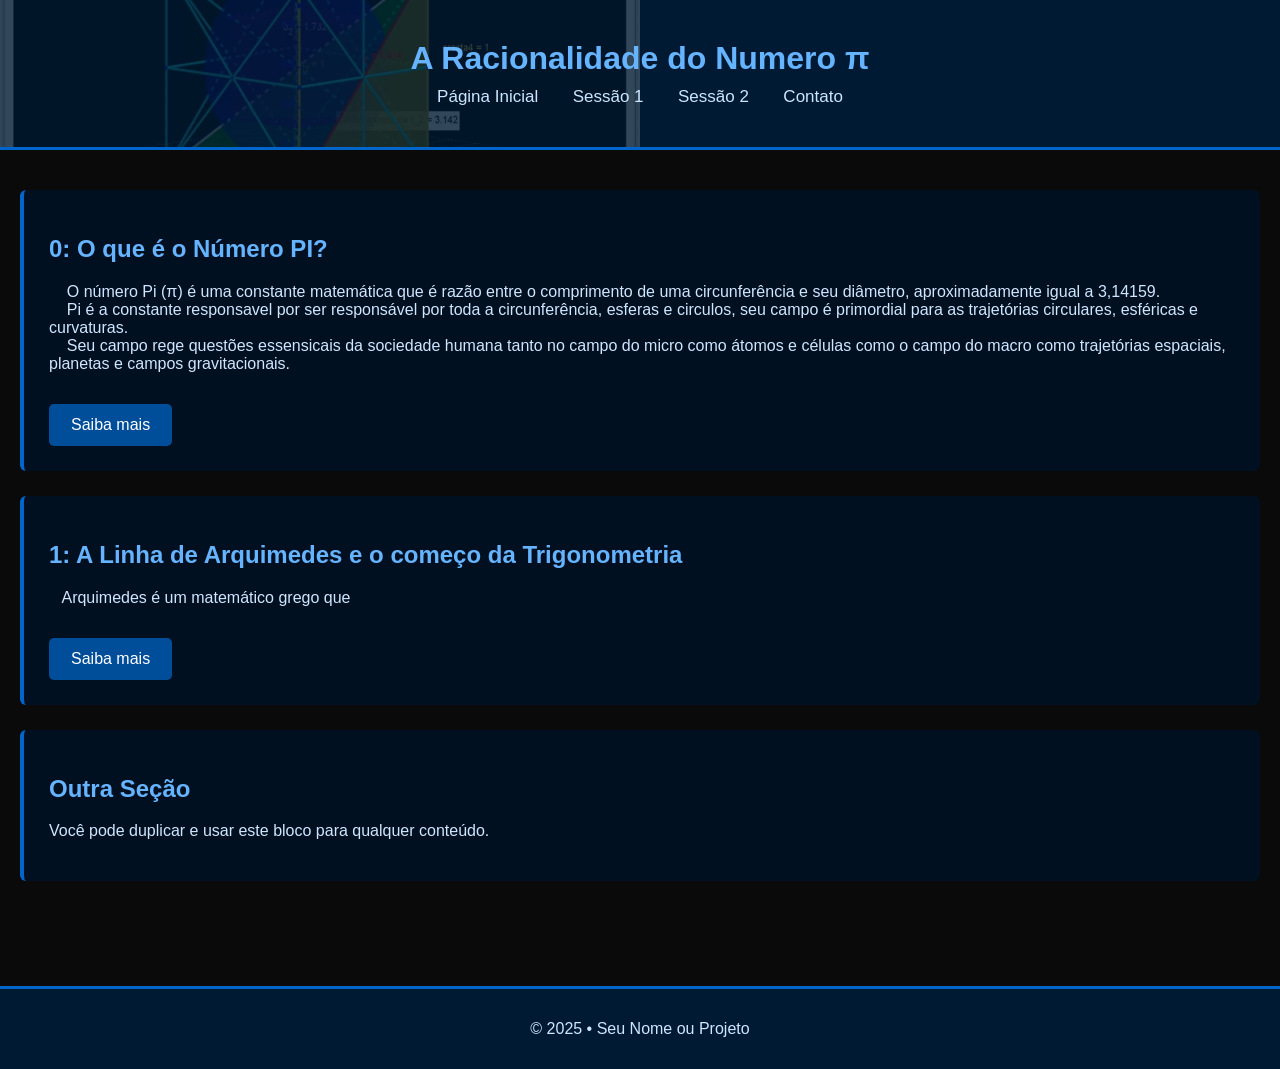
==== mais_conteudo/maisconteudo.html @ db9cf369 "Add files via upload" ====
<!DOCTYPE html>
<html lang="pt-BR">

<head>
    <meta charset="UTF-8">
    <meta name="viewport" content="width=device-width, initial-scale=1.0">
    <title>Mais Coteudo</title>
    <link rel="stylesheet" href="conteudo.css">
</head>

<body>

    <!-- CABEÇALHO -->
    <header>
        <h1>A Racionalidade do Numero π</h1>
        <nav>
            <a href="../index.html">Página Inicial</a>
            <a href="#">Sessão 1</a>
            <a href="#">Sessão 2</a>
            <a href="#">Contato</a>
        </nav>
    </header>

    <!-- CONTEÚDO PRINCIPAL -->
    <main>

    <section class="secao">
            <h2>0: O que é o Número PI?</h2>
            <p>
                &nbsp &nbsp O número Pi (π) é uma constante matemática que é razão entre o comprimento de uma circunferência e seu diâmetro, aproximadamente igual a 3,14159.<br>
                &nbsp &nbsp Pi é a constante responsavel por ser responsável por toda a circunferência, esferas e circulos, seu campo é primordial para as trajetórias circulares, esféricas e curvaturas. <br>
                &nbsp &nbsp Seu campo rege questões essensicais da sociedade humana tanto no campo do micro como átomos e células como o campo do macro como trajetórias espaciais, planetas e campos gravitacionais.  
            </p>
            <button class="btn">Saiba mais</button>
        </section>

        <section class="secao">
            <h2>1: A Linha de Arquimedes e o começo da Trigonometria</h2>
            <p>
                &nbsp&nbsp Arquimedes é um matemático grego que 
            </p>
            <button class="btn">Saiba mais</button>
        </section>

        <section class="secao">
            <h2>Outra Seção</h2>
            <p>
                Você pode duplicar e usar este bloco para qualquer conteúdo.
            </p>
        </section>

    </main>

    <!-- RODAPÉ -->
    <footer>
        <p>&copy; 2025 • Seu Nome ou Projeto</p>
    </footer>

</body>
</html>
---- mais_conteudo/conteudo.css ----
/* ESTILO GERAL */
body {
    margin: 0;
    font-family: Arial, sans-serif;
    background-color: #0a0a0a;
    color: #d0e6ff;
}
/* BACKGROUND OPACIDADE BAIXA*/
header {
    position: relative;
    background-color: #001a33; /* fundo base */
    color: #66b3ff;
    padding: 40px 20px;
    text-align: center;
    overflow: hidden; /* garante que elementos não saiam do header */
    border-bottom: 3px solid #0066cc;
}
header::before {
    content: "";
    position: absolute;
    top: 0;
    left: 0;
    width: 50%;
    height: 100%;
    background-image: url('../img/pitagoras-bg-2.webp'); /* WebP funciona normalmente */
    background-size: cover;
    background-position: left center;
    opacity: 0.2;
    z-index: 0;
}


header h1 {
    color: #66b3ff;
    margin: 0 0 10px;
    z-index: 1;
    position: relative;
}

/* NAVBAR */
nav a {
    color: #cce6ff;
    margin: 0 15px;
    text-decoration: none;
    font-size: 17px;
    z-index: 1;
    position: relative;
}

nav a:hover {
    color: #66b3ff;
}

/* SEÇÕES */
main {
    padding: 40px 20px;
}

.secao {
    background-color: #001020;
    padding: 25px;
    margin-bottom: 25px;
    border-left: 4px solid #0066cc;
    border-radius: 6px;
}

.secao h2 {
    color: #66b3ff;
}

/* BOTÕES */
.btn {
    margin-top: 15px;
    padding: 12px 22px;
    font-size: 16px;
    background-color: #004d99;
    color: white;
    border: none;
    border-radius: 5px;
    cursor: pointer;
}

.btn:hover {
    background-color: #0066cc;
}

/* RODAPÉ */
footer {
    background-color: #001a33;
    text-align: center;
    padding: 15px;
    border-top: 3px solid #0066cc;
    margin-top: 40px;
}
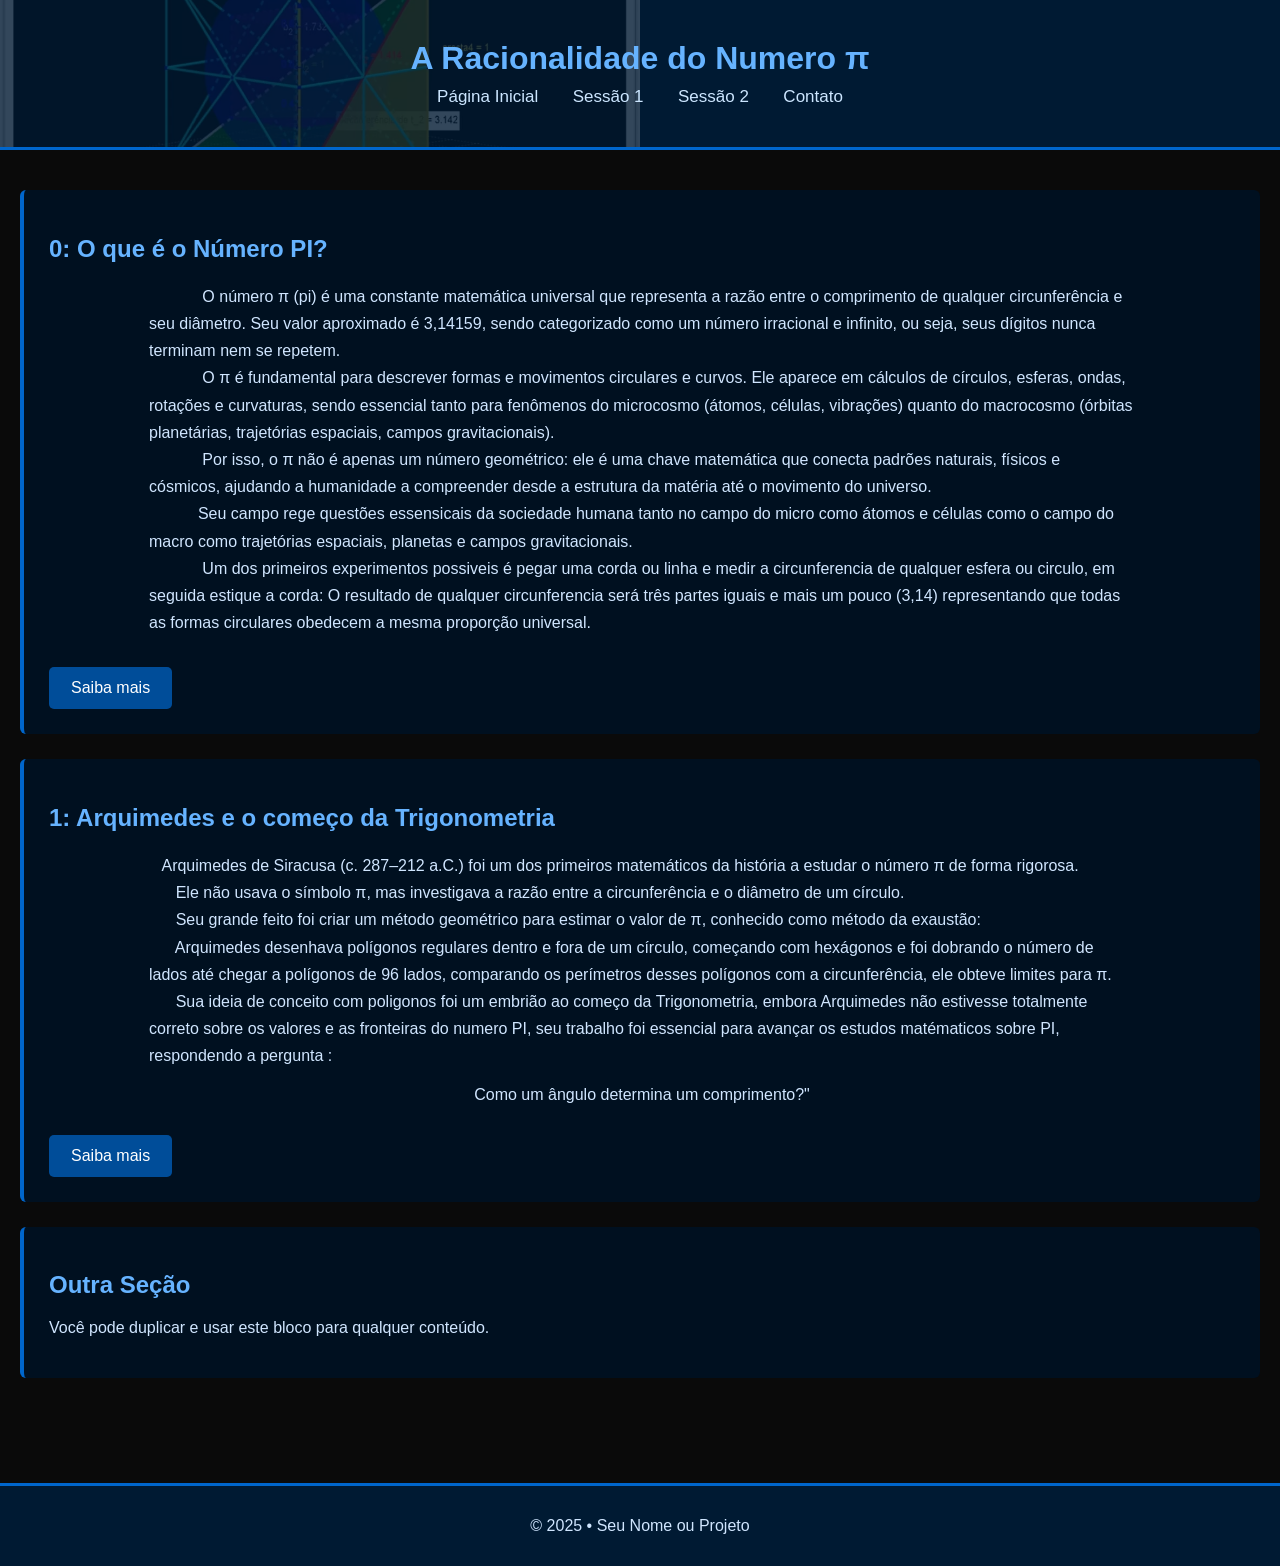
==== commit 55f5bdfd: "Add files via upload" ====
--- a/mais_conteudo/maisconteudo.html
+++ b/mais_conteudo/maisconteudo.html
@@ -26,18 +26,27 @@
 
     <section class="secao">
             <h2>0: O que é o Número PI?</h2>
-            <p>
-                &nbsp &nbsp O número Pi (π) é uma constante matemática que é razão entre o comprimento de uma circunferência e seu diâmetro, aproximadamente igual a 3,14159.<br>
-                &nbsp &nbsp Pi é a constante responsavel por ser responsável por toda a circunferência, esferas e circulos, seu campo é primordial para as trajetórias circulares, esféricas e curvaturas. <br>
-                &nbsp &nbsp Seu campo rege questões essensicais da sociedade humana tanto no campo do micro como átomos e células como o campo do macro como trajetórias espaciais, planetas e campos gravitacionais.  
+            <p class="texto">
+        &nbsp &nbsp &nbsp &nbsp &nbsp &nbsp O número π (pi) é uma constante matemática universal que representa a razão entre o comprimento de qualquer circunferência e seu diâmetro. Seu valor aproximado é 3,14159, sendo categorizado como um número irracional e infinito, ou seja, seus dígitos nunca terminam nem se repetem.<br>
+    &nbsp &nbsp &nbsp &nbsp &nbsp &nbsp O π é fundamental para descrever formas e movimentos circulares e curvos. Ele aparece em cálculos de círculos, esferas, ondas, rotações e curvaturas, sendo essencial tanto para fenômenos do microcosmo (átomos, células, vibrações) quanto do macrocosmo (órbitas planetárias, trajetórias espaciais, campos gravitacionais).<br>
+   &nbsp &nbsp &nbsp &nbsp &nbsp &nbsp Por isso, o π não é apenas um número geométrico: ele é uma chave matemática que conecta padrões naturais, físicos e cósmicos, ajudando a humanidade a compreender desde a estrutura da matéria até o movimento do universo. <br>
+    &nbsp &nbsp &nbsp &nbsp &nbsp &nbspSeu campo rege questões essensicais da sociedade humana tanto no campo do micro como átomos e células como o campo do macro como trajetórias espaciais, planetas e campos gravitacionais.<br>
+   &nbsp &nbsp &nbsp &nbsp &nbsp &nbsp Um dos primeiros experimentos possiveis é pegar uma corda ou linha e medir a circunferencia de qualquer esfera ou circulo, em seguida estique a corda: O resultado de qualquer circunferencia será três partes iguais e mais um pouco (3,14) representando que todas as formas circulares obedecem a mesma proporção universal.
+
             </p>
             <button class="btn">Saiba mais</button>
         </section>
 
         <section class="secao">
-            <h2>1: A Linha de Arquimedes e o começo da Trigonometria</h2>
-            <p>
-                &nbsp&nbsp Arquimedes é um matemático grego que 
+            <h2>1: Arquimedes e o começo da Trigonometria</h2>
+            <p class="texto">
+                &nbsp&nbsp  Arquimedes de Siracusa (c. 287–212 a.C.) foi um dos primeiros matemáticos da história a estudar o número π de forma rigorosa.<br>
+              &nbsp&nbsp &nbsp&nbsp  Ele não usava o símbolo π, mas investigava a razão entre a circunferência e o diâmetro de um círculo. <br>
+            &nbsp&nbsp &nbsp&nbsp Seu grande feito foi criar um método geométrico para estimar o valor de π, conhecido como método da exaustão: <br>
+            &nbsp&nbsp &nbsp&nbsp Arquimedes desenhava polígonos regulares dentro e fora de um círculo, começando com hexágonos e foi dobrando o número de lados até chegar a polígonos de 96 lados, comparando os perímetros desses polígonos com a circunferência, ele obteve limites para π. <br>
+             &nbsp&nbsp &nbsp&nbsp Sua ideia de conceito com poligonos foi um embrião ao começo da Trigonometria, embora Arquimedes não estivesse totalmente correto sobre os valores e as fronteiras do numero PI, seu trabalho foi essencial para avançar os estudos matématicos sobre PI, respondendo a pergunta : 
+             <br> <p class="linha">Como um ângulo determina um comprimento?"</p>
+
             </p>
             <button class="btn">Saiba mais</button>
         </section>
--- a/mais_conteudo/conteudo.css
+++ b/mais_conteudo/conteudo.css
@@ -28,7 +28,13 @@
     opacity: 0.2;
     z-index: 0;
 }
-
+.texto{
+  line-height: 1.7;
+  padding: 0px 100px;
+}
+.linha{
+    text-align: center;
+}
 
 header h1 {
     color: #66b3ff;
